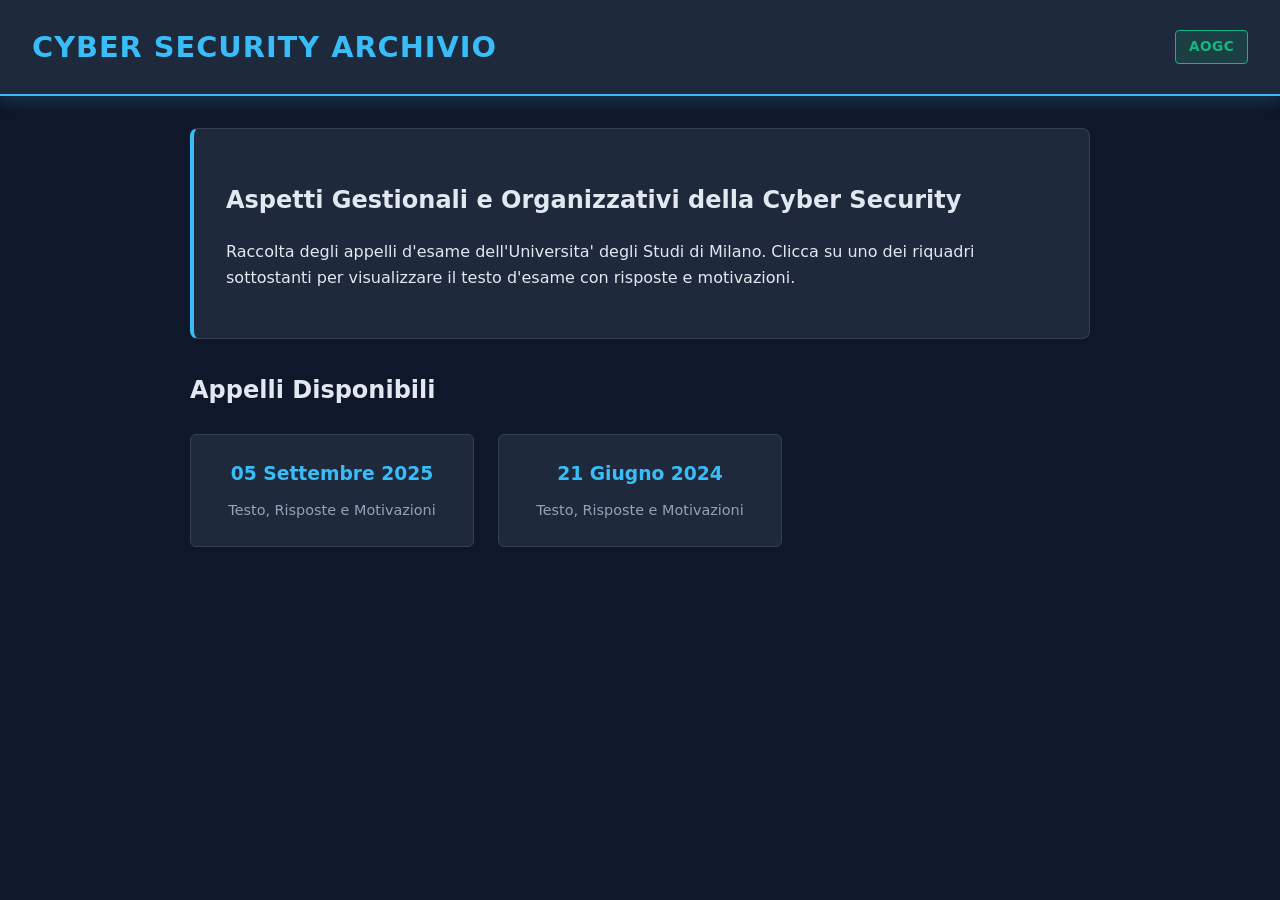
==== index.html @ 2a10dce1 "AOGC" ====
<!DOCTYPE html>
<html lang="it">

<head>
    <meta charset="UTF-8">
    <meta name="viewport" content="width=device-width, initial-scale=1.0">
    <title>AOGC - Archivio Esami</title>
    <link rel="stylesheet" href="style.css">
    <style>
        .welcome-box {
            background-color: var(--bg-card);
            border: 1px solid var(--border-color);
            border-radius: 8px;
            padding: 2rem;
            margin-bottom: 2rem;
            border-left: 4px solid var(--accent-blue);
        }

        .exam-grid {
            display: grid;
            grid-template-columns: repeat(auto-fill, minmax(250px, 1fr));
            gap: 1.5rem;
            margin-top: 1.5rem;
        }

        .exam-card {
            background-color: var(--bg-card);
            border: 1px solid var(--border-color);
            border-radius: 6px;
            padding: 1.5rem;
            text-align: center;
            transition: all 0.3s ease;
            text-decoration: none;
            color: var(--text-main);
            display: block;
        }

        .exam-card:hover {
            border-color: var(--accent-blue);
            transform: translateY(-3px);
            box-shadow: 0 4px 12px var(--accent-glow);
        }

        .exam-card h3 {
            margin: 0 0 0.5rem 0;
            color: var(--accent-blue);
        }

        .exam-card span {
            font-size: 0.9rem;
            color: var(--text-muted);
        }
    </style>
</head>

<body>

    <header>
        <h1 id="page-header-title">Cyber Security Archivio</h1>
        <span class="answer-badge answer-v">AOGC</span>
    </header>

    <main>
        <div class="welcome-box">
            <h2>Aspetti Gestionali e Organizzativi della Cyber Security</h2>
            <p>
                Raccolta degli appelli d'esame dell'Universita' degli Studi di Milano.
                Clicca su uno dei riquadri sottostanti per visualizzare il testo d'esame
                con risposte e motivazioni.
            </p>
        </div>

        <h2>Appelli Disponibili</h2>

        <div class="exam-grid">
            <a href="2025_09_05.html" class="exam-card">
                <h3>05 Settembre 2025</h3>
                <span>Testo, Risposte e Motivazioni</span>
            </a>

            <a href="2024_06_21.html" class="exam-card">
                <h3>21 Giugno 2024</h3>
                <span>Testo, Risposte e Motivazioni</span>
            </a>

            
        </div>
    </main>

</body>

</html>
---- style.css ----
/* =========================================
   Tema: Cybersecurity (Dark Mode)
   ========================================= */

:root {
    --bg-main: #0f172a;        /* Blu scuro profondo */
    --bg-card: #1e293b;        /* Blu grigiastro per le card */
    --text-main: #e2e8f0;      /* Grigio chiaro leggibile */
    --text-muted: #94a3b8;     /* Grigio per testi secondari */
    --accent-blue: #38bdf8;    /* Azzurro neon */
    --accent-glow: rgba(56, 189, 248, 0.2);
    --border-color: #334155;
    --true-color: #10b981;     /* Verde smeraldo */
    --false-color: #ef4444;    /* Rosso acceso */
}

body {
    background-color: var(--bg-main);
    color: var(--text-main);
    font-family: 'Inter', system-ui, -apple-system, sans-serif;
    line-height: 1.6;
    margin: 0;
    padding: 0;
}

/* --- Header & Nav --- */
header {
    background-color: var(--bg-card);
    border-bottom: 2px solid var(--accent-blue);
    padding: 1.5rem 2rem;
    display: flex;
    justify-content: space-between;
    align-items: center;
    box-shadow: 0 4px 15px var(--accent-glow);
}

header h1 {
    margin: 0;
    color: var(--accent-blue);
    font-size: 1.8rem;
    letter-spacing: 1px;
    text-transform: uppercase;
}

.nav-btn {
    background-color: transparent;
    color: var(--accent-blue);
    border: 1px solid var(--accent-blue);
    padding: 0.5rem 1rem;
    border-radius: 4px;
    text-decoration: none;
    font-weight: bold;
    transition: all 0.3s ease;
}

.nav-btn:hover {
    background-color: var(--accent-blue);
    color: var(--bg-main);
    box-shadow: 0 0 10px var(--accent-glow);
}

/* --- Main Content --- */
main {
    max-width: 900px;
    margin: 2rem auto;
    padding: 0 1rem;
}

/* --- Indice (TOC) --- */
.toc {
    background-color: var(--bg-card);
    border: 1px solid var(--border-color);
    border-radius: 8px;
    padding: 1.5rem;
    margin-bottom: 2rem;
}

.toc h3 {
    margin-top: 0;
    color: var(--accent-blue);
    border-bottom: 1px solid var(--border-color);
    padding-bottom: 0.5rem;
}

.toc ul {
    list-style-type: none;
    padding-left: 0;
}

.toc li {
    margin-bottom: 0.5rem;
}

.toc a {
    color: var(--text-main);
    text-decoration: none;
    transition: color 0.2s;
}

.toc a:hover {
    color: var(--accent-blue);
}

/* --- Question Blocks --- */
.question-block {
    background-color: var(--bg-card);
    border: 1px solid var(--border-color);
    border-radius: 8px;
    padding: 2rem;
    margin-bottom: 2rem;
    box-shadow: 0 4px 6px rgba(0, 0, 0, 0.3);
}

.question-title {
    color: var(--accent-blue);
    margin-top: 0;
    font-size: 1.2rem;
    border-bottom: 1px dashed var(--border-color);
    padding-bottom: 0.5rem;
}

/* --- Liste Risposte --- */
.solution-list {
    list-style-type: none;
    padding-left: 0;
    margin: 1.5rem 0;
}

.solution-item {
    background-color: rgba(255, 255, 255, 0.02);
    border: 1px solid var(--border-color);
    border-radius: 6px;
    padding: 1rem;
    margin-bottom: 0.8rem;
    display: flex;
    justify-content: space-between;
    align-items: center;
    transition: background-color 0.2s;
}

.solution-item:hover {
    background-color: rgba(255, 255, 255, 0.05);
}

/* --- Badges Vero/Falso --- */
.answer-badge {
    padding: 0.3rem 0.8rem;
    border-radius: 4px;
    font-size: 0.85rem;
    font-weight: bold;
    letter-spacing: 0.5px;
    text-transform: uppercase;
}

.answer-v {
    background-color: rgba(16, 185, 129, 0.15);
    color: var(--true-color);
    border: 1px solid var(--true-color);
}

.answer-f {
    background-color: rgba(239, 68, 68, 0.15);
    color: var(--false-color);
    border: 1px solid var(--false-color);
}

/* --- Motivazioni --- */
.motivazione {
    background: rgba(56, 189, 248, 0.05);
    padding: 1rem 1.5rem;
    border-left: 4px solid var(--accent-blue);
    border-radius: 0 6px 6px 0;
    margin-top: 1.5rem;
    font-size: 0.95rem;
    color: var(--text-muted);
}

.motivazione strong {
    color: var(--accent-blue);
}

#back-to-top {
    position: fixed;
    bottom: 2rem;
    right: 2rem;
    background-color: var(--accent-blue);
    color: var(--bg-main);
    border: none;
    border-radius: 50%;
    width: 50px;
    height: 50px;
    font-size: 1.5rem;
    cursor: pointer;
    box-shadow: 0 4px 10px var(--accent-glow);
    transition: all 0.3s ease;
    
    /* Aggiungi queste due righe per nasconderlo all'inizio */
    opacity: 0;
    visibility: hidden;
}

/* Questa classe verrà aggiunta da JavaScript quando si scorre */
#back-to-top.show {
    opacity: 1;
    visibility: visible;
    transform: translateY(0);
}

#back-to-top:hover {
    transform: translateY(-5px);
}
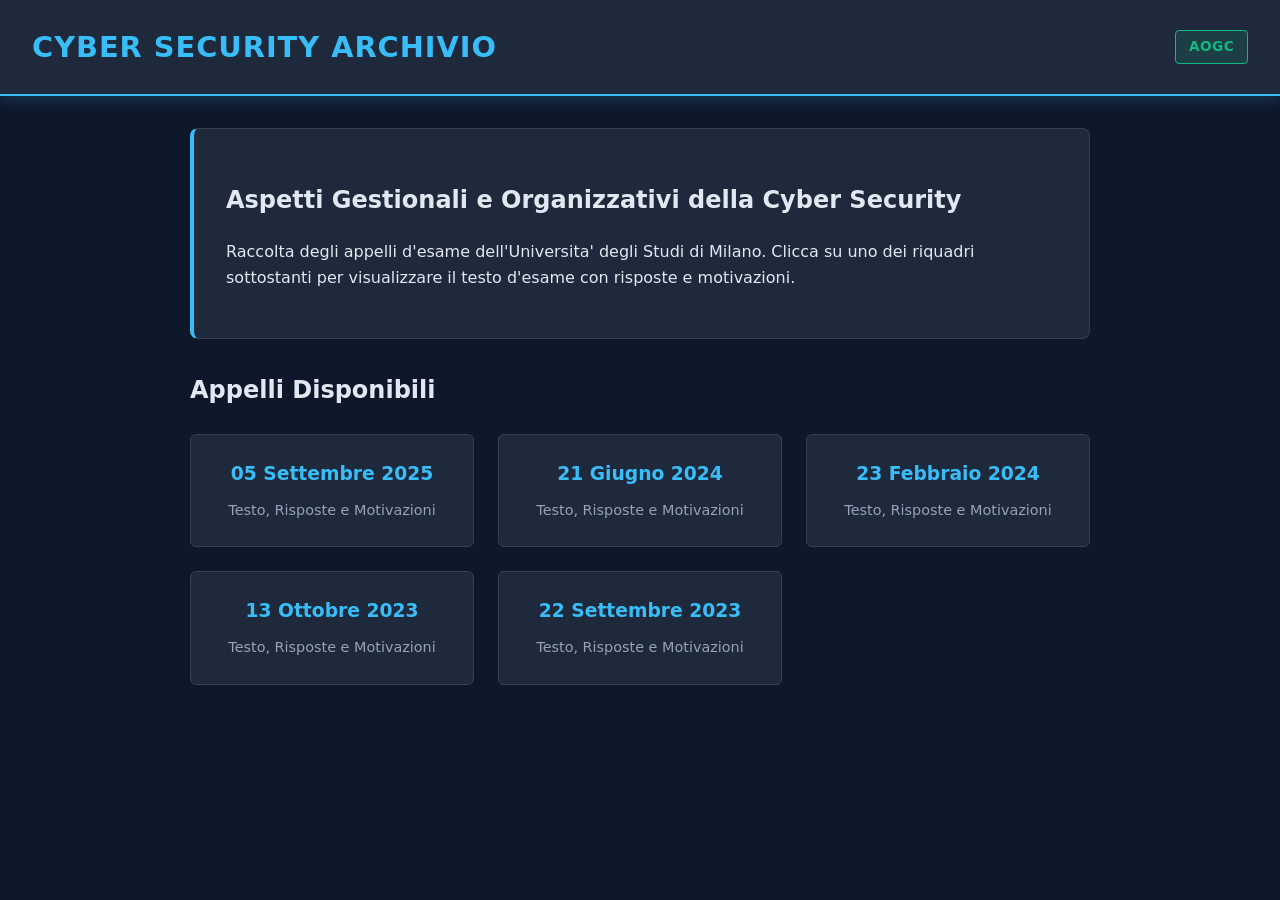
==== commit 098f603b: "PUSH" ====
--- a/index.html
+++ b/index.html
@@ -83,7 +83,21 @@
                 <span>Testo, Risposte e Motivazioni</span>
             </a>
 
-            
+            <a href="2024_02_23.html" class="exam-card">
+                <h3>23 Febbraio 2024</h3>
+                <span>Testo, Risposte e Motivazioni</span>
+            </a>
+
+            <a href="2023_10_13.html" class="exam-card">
+                <h3>13 Ottobre 2023</h3>
+                <span>Testo, Risposte e Motivazioni</span>
+            </a>
+
+            <!-- Continua Qui -->
+            <a href="2023_09_22.html" class="exam-card">
+                <h3>22 Settembre 2023</h3>
+                <span>Testo, Risposte e Motivazioni</span>
+            </a>
         </div>
     </main>
 
